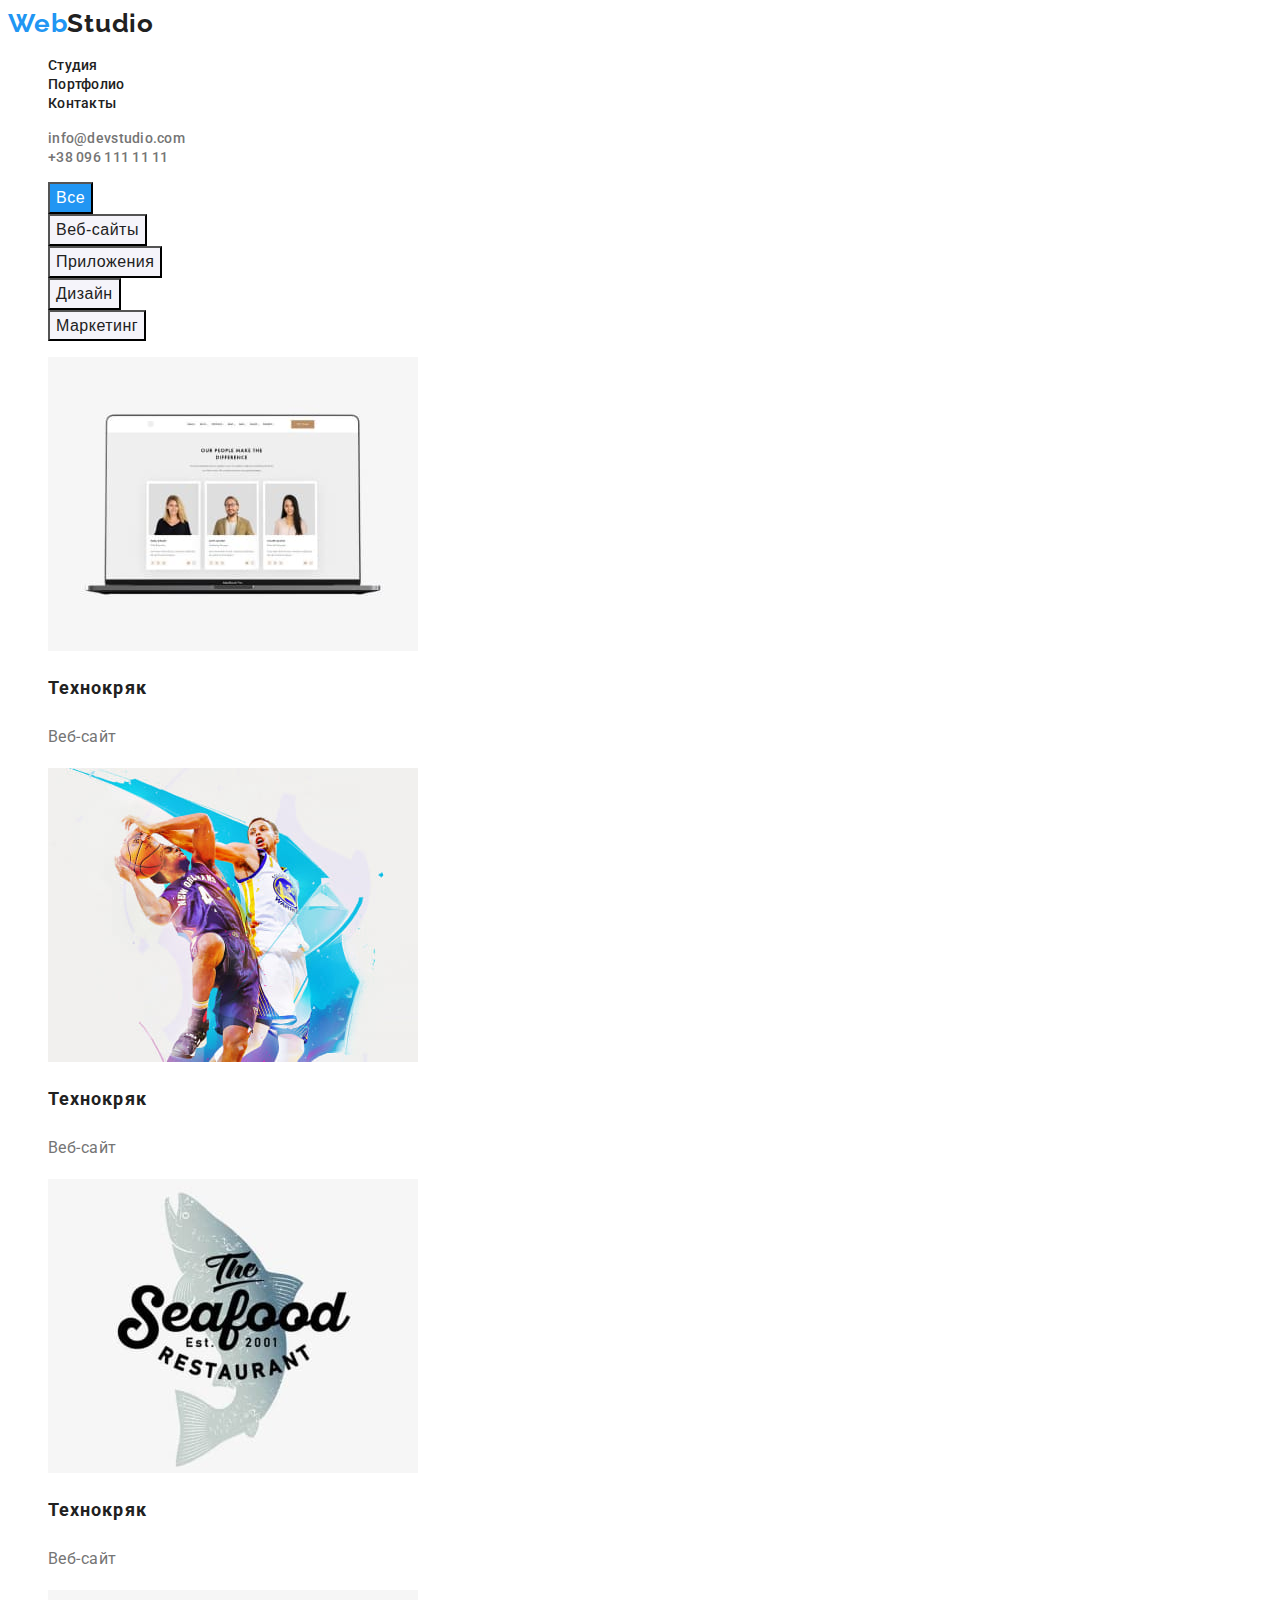
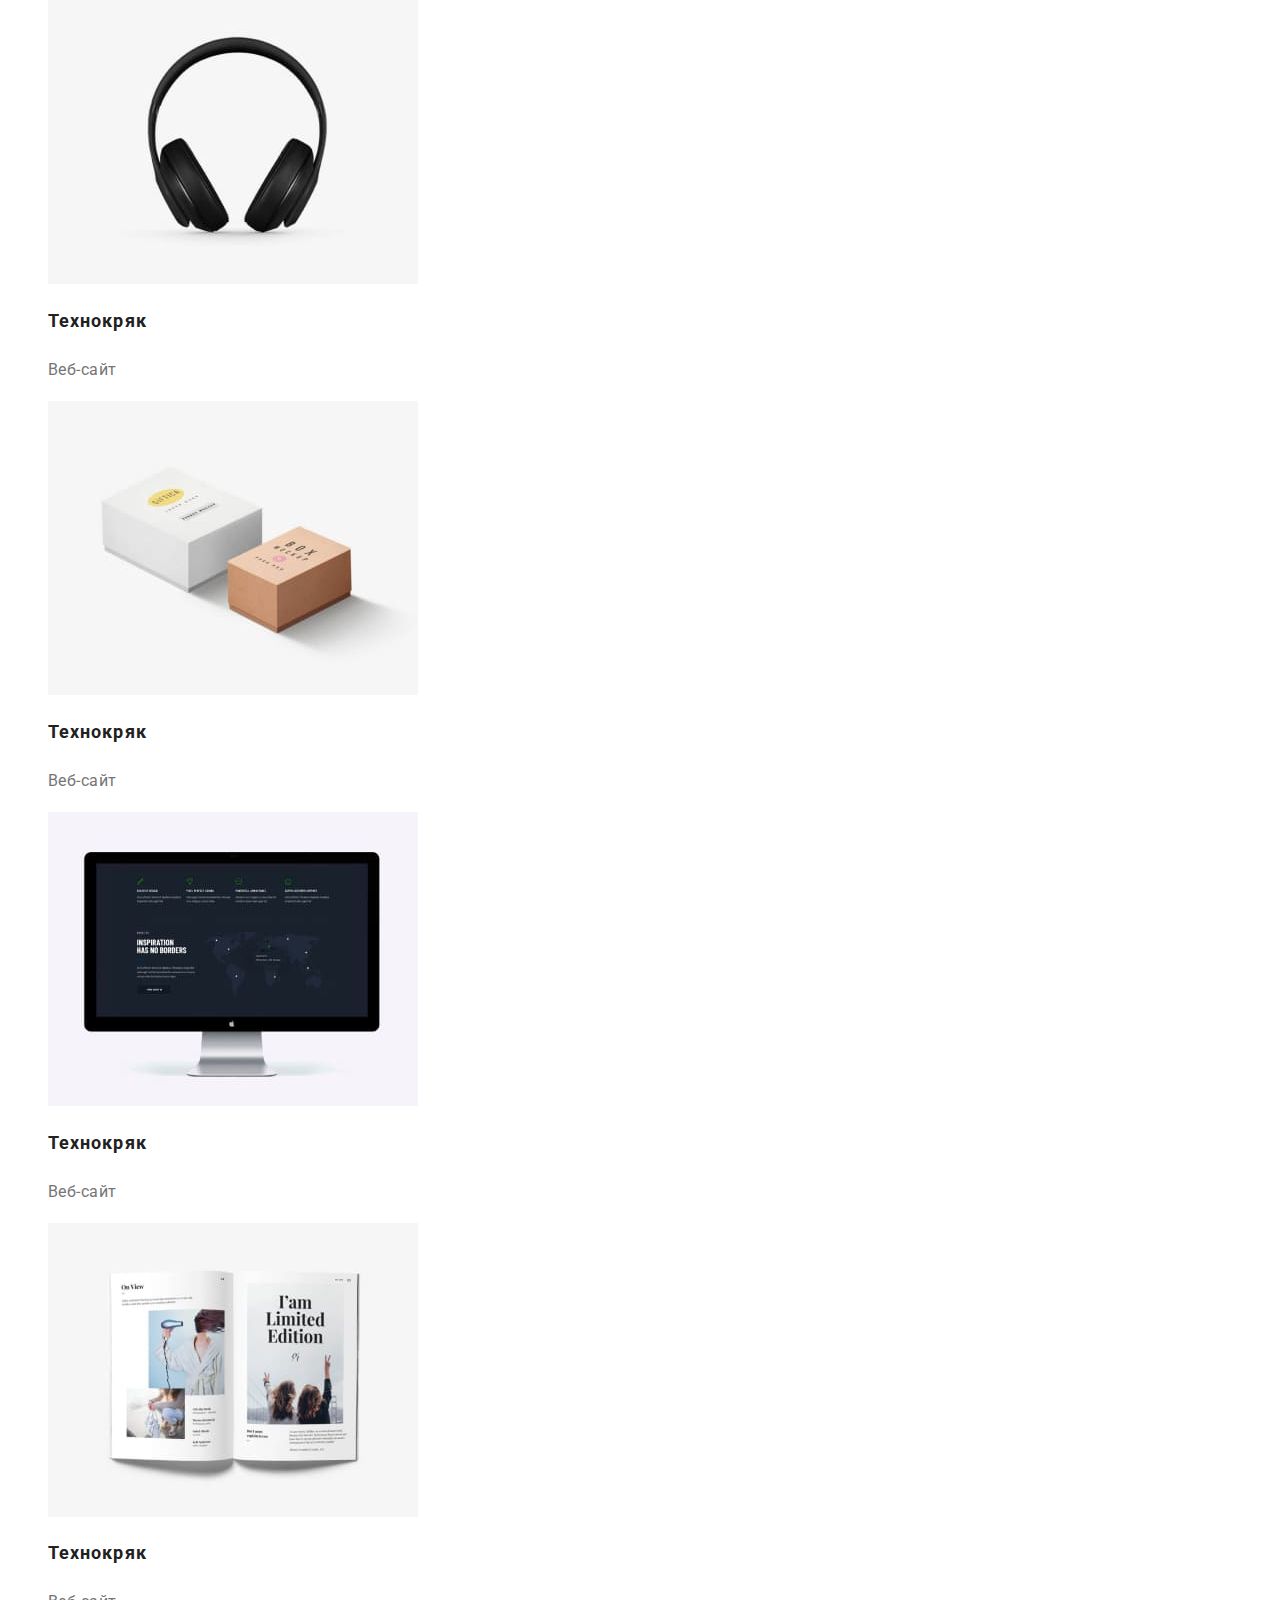
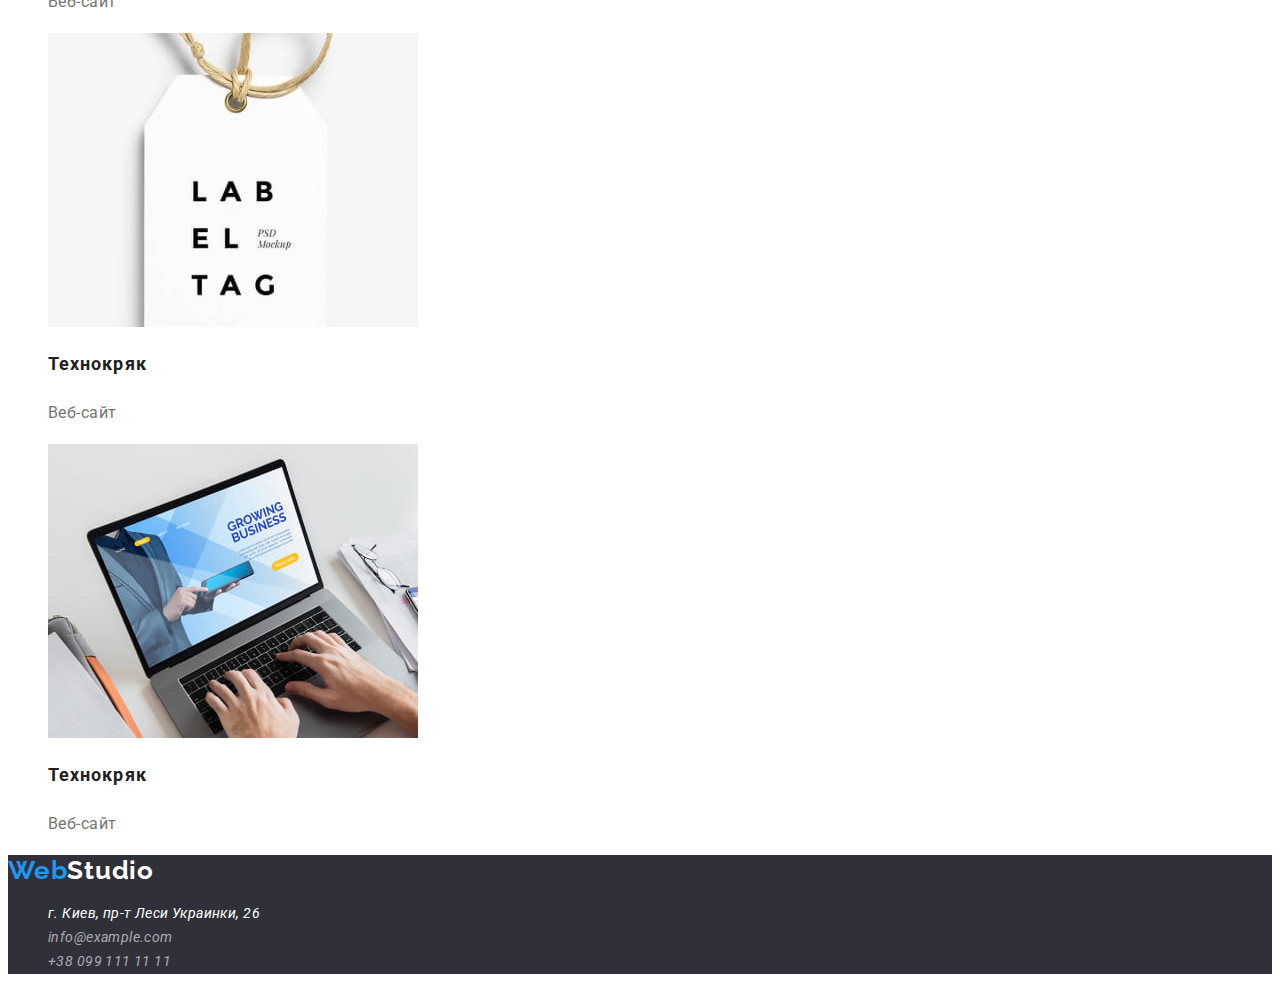
==== portfolio.html @ 393fe4b4 "Второе дз - 1 вариант" ====
<!DOCTYPE html>
<html lang="en">

<head>
   <meta charset="UTF-8">
   <meta http-equiv="X-UA-Compatible" content="IE=edge">
   <meta name="viewport" content="width=device-width, initial-scale=1.0">
   <link rel="stylesheet" href="./css/styles.css">
   <link rel="preconnect" href="https://fonts.googleapis.com">
   <link rel="preconnect" href="https://fonts.gstatic.com" crossorigin>
   <link
      href="https://fonts.googleapis.com/css2?family=Raleway:wght@700&family=Roboto:wght@400;500;700;900&family=Zen+Antique&display=swap"
      rel="stylesheet">
   <title>Goit дз №2</title>
</head>

<body>
   <header class="main-header">
      <a href="#" class="header-logo link">Web<span class="header-logo-studio">Studio</span></a>
      <nav class="header-nav">
         <ul class="list">
            <li>
               <a href="./index.html" class="header-nav-link link">Студия</a>
            </li>
            <li>
               <a href="./portfolio.html" class="header-nav-link link">Портфолио</a>
            </li>
            <li>
               <a href="#" class="header-nav-link link">Контакты</a>
            </li>
         </ul>
      </nav>
      <ul class="list">
         <li>
            <a href="mailto:info@devstudio.com" class="header-contact-link link">info@devstudio.com</a>
         </li>
         <li>
            <a href="tel:+380961111111" class="header-contact-link link">+38 096 111 11 11</a>
         </li>
      </ul>
   </header>
   <main>
      <section class="portfolio">
         <h1 class="visually-hidden">Портфолио выполненных работ</h1>
         <ul class="portfolio-nav list">
            <li>
               <button type="button" class="portfolio-nav-button active">Все</button>
            </li>
            <li>
               <button type="button" class="portfolio-nav-button">Веб-сайты</button>
            </li>
            <li>
               <button type="button" class="portfolio-nav-button">Приложения</button>
            </li>
            <li>
               <button type="button" class="portfolio-nav-button">Дизайн</button>
            </li>
            <li>
               <button type="button" class="portfolio-nav-button">Маркетинг</button>
            </li>
         </ul>
         <ul class="portfolio-list list">
            <li class="portfolio-item">
               <img src="images/portfolio_image_1.jpg" class="portfolio-image" alt="" width="370" height="294">
               <h2 class="portfolio-item-header">Технокряк</h2>
               <p class="portfolio-item-text">Веб-сайт</p>
            </li>
            <li class="portfolio-item">
               <img src="images/portfolio_image_2.jpg" class="portfolio-image" alt="" width="370" height="294">
               <h2 class="portfolio-item-header">Технокряк</h2>
               <p class="portfolio-item-text">Веб-сайт</p>
            </li>
            <li class="portfolio-item">
               <img src="images/portfolio_image_3.jpg" class="portfolio-image" alt="" width="370" height="294">
               <h2 class="portfolio-item-header">Технокряк</h2>
               <p class="portfolio-item-text">Веб-сайт</p>
            </li>
            <li class="portfolio-item">
               <img src="images/portfolio_image_4.jpg" class="portfolio-image" alt="" width="370" height="294">
               <h2 class="portfolio-item-header">Технокряк</h2>
               <p class="portfolio-item-text">Веб-сайт</p>
            </li>
            <li class="portfolio-item">
               <img src="images/portfolio_image_5.jpg" class="portfolio-image" alt="" width="370" height="294">
               <h2 class="portfolio-item-header">Технокряк</h2>
               <p class="portfolio-item-text">Веб-сайт</p>
            </li>
            <li class="portfolio-item">
               <img src="images/portfolio_image_6.jpg" class="portfolio-image" alt="" width="370" height="294">
               <h2 class="portfolio-item-header">Технокряк</h2>
               <p class="portfolio-item-text">Веб-сайт</p>
            </li>
            <li class="portfolio-item">
               <img src="images/portfolio_image_7.jpg" class="portfolio-image" alt="" width="370" height="294">
               <h2 class="portfolio-item-header">Технокряк</h2>
               <p class="portfolio-item-text">Веб-сайт</p>
            </li>
            <li class="portfolio-item">
               <img src="images/portfolio_image_8.jpg" class="portfolio-image" alt="" width="370" height="294">
               <h2 class="portfolio-item-header">Технокряк</h2>
               <p class="portfolio-item-text">Веб-сайт</p>
            </li>
            <li class="portfolio-item">
               <img src="images/portfolio_image_9.jpg" class="portfolio-image" alt="" width="370" height="294">
               <h2 class="portfolio-item-header">Технокряк</h2>
               <p class="portfolio-item-text">Веб-сайт</p>
            </li>
         </ul>
      </section>
   </main>
   <footer class="footer">
      <a href="#" class="link footer-logo">Web<span class="footer-logo-studio">Studio</span></a>
      <address class="footer-adres">
         <ul class="list">
            <li class="footer-adres-item">
               <a href="https://goo.gl/maps/wdXm3B6LtDU9Rzfq5" class="footer-item-local link" target="_blank"
                  rel="noreferrer noopener">г. Киев, пр-т
                  Леси Украинки, 26</a>
            </li>
            <li>
               <a href="mailto:info@example.com" class="footer-adres-link link">info@example.com</a>
            </li>
            <li>
               <a href="tel:+380991111111" class="footer-adres-link link">+38 099 111 11 11</a>
            </li>
         </ul>
      </address>
   </footer>
</body>

</html>
---- css/styles.css ----
:root {
   --main-color-text: #212121;
   --second-color-text: #757575;
   --third-color-text: #FFFFFF;
   --accent-color-text:  #2196F3;
   --fourth-color-text: rgba(255, 255, 255, 0.6);

   --main-btn: #F5F4FA;
   --accent-btn: #2196F3;
}
body {
   font-family: Roboto, sans-serif;
}
.list {
   list-style-type: none;
}
.link {
   text-decoration: none;
}
.visually-hidden {
   position: absolute;
   white-space: nowrap;
   width: 1px;
   height: 1px;
   overflow: hidden;
   border: 0;
   padding: 0;
   clip: rect(0 0 0 0);
   clip-path: inset(50%);
   margin: -1px;
}

/*-----------------------SYSTEM---------------------------------*/
.section-title {
   font-weight: 700;
   font-size: 36px;
   line-height: 1.16;
   text-align: center;
   letter-spacing: 0.03em;
   color: var(--main-color-text);
}

/*-----------------------HEADER---------------------------------*/

.header-logo {
   font-family: Raleway, sans-serif;
   font-weight: bold;
   font-size: 26px;
   line-height: 1.19;
   letter-spacing: 0.03em;
   color: var(--accent-color-text);
}
.header-logo:hover,
.header-logo:focus {
   color: var(--second-color-text);
}
.header-logo-studio {
   color: var(--main-color-text);
}
.header-nav-link {
   font-weight: 500;
   font-size: 14px;
   line-height: 1.14;
   letter-spacing: 0.02em;
   color: var(--main-color-text);
}
.header-nav-link:hover,
.header-nav-link:focus {
   color: var(--accent-color-text);
}
.header-contact-link {
   font-weight: 500;
   font-size: 14px;
   line-height: 1.14;
   letter-spacing: 0.02em;
   color: var(--second-color-text);
}
.header-contact-link:hover, 
.header-contact-link:focus {
   color: var(--accent-color-text);
}

/*-----------------------HERO---------------------------------*/

.hero {
   background: #2F303A;
}
.hero-title {
   font-weight: 900;
   font-size: 44px;
   line-height: 1.36;
   text-align: center;
   letter-spacing: 0.06em;
   text-transform: uppercase;
   color: var(--third-color-text);
}
.hero-btn {
   font-weight: 700;
   font-size: 16px;
   line-height: 1.87;
   text-align: center;
   letter-spacing: 0.06em;
   color: var(--third-color-text);
}
.hero-btn:hover, 
.hero-btn:focus {
   color: var(--accent-color-text);
}


/*-----------------------ADDVANTAGES---------------------------------*/

.advantages-item-title {
   font-weight: 700;
   font-size: 14px;
   line-height: 1.14;
   letter-spacing: 0.03em;
   text-transform: uppercase;
   color: var(--main-color-text);
}
.advantages-item-text {
   font-size: 14px;
   line-height: 1.71;
   letter-spacing: 0.03em;
   color: var(--second-color-text);
}

/*-----------------------TEAM---------------------------------*/

.team-item-header {
   font-weight: 500;
   font-size: 16px;
   line-height: 1.19;
   text-align: center;
   letter-spacing: 0.03em;
   color: var(--main-color-text);
}
.team-item-text {
   font-size: 16px;
   line-height: 1/19;
   text-align: center;
   letter-spacing: 0.03em;
   color: var(--second-color-text);
}

/*-----------------------FOOTER---------------------------------*/
.footer{ 
   background: #2F303A;
}
.footer-logo {
   font-family: Raleway, sans-serif;
   font-weight: 700;
   font-size: 26px;
   line-height: 1.19;
   letter-spacing: 0.03em;
   color: var(--accent-color-text);
}
.footer-logo:hover,
.footer-logo:focus {
   color: var(--second-color-text);
}
.footer-logo-studio {
   color: var(--third-color-text);
}
.footer-item-local {
   font-size: 14px;
   line-height: 1.71;
   letter-spacing: 0.03em;
   color: var(--third-color-text);
}
.footer-item-local:hover, 
.footer-item-local:focus {
   color: var(--accent-color-text);
}
.footer-adres-link {
   font-size: 14px;
   line-height: 1.71;
   letter-spacing: 0.03em;
   color: var(--fourth-color-text);
}
.footer-adres-link:hover,
.footer-adres-link:focus {
   color: var(--accent-color-text);
}

/*-----------------------PORTFOLIO---------------------------------*/

.portfolio-nav-button {
   font-weight: 500;
   font-size: 16px;
   line-height: 1.62;
   text-align: center;
   letter-spacing: 0.03em;
   background: var(--main-btn);
   color: var(--main-color-text);
}
.portfolio-nav-button:hover,
.portfolio-nav-button:focus {
   color: var(--accent-color-text);
}
.portfolio-nav-button.active {
   color: var(--third-color-text);
   background: var(--accent-btn);
}
.portfolio-item-header {
   font-weight: 700;
   font-size: 18px;
   line-height: 2;
   letter-spacing: 0.06em;
   color: var(--main-color-text);
}
.portfolio-item-text {
   font-size: 16px;
   line-height: 1.87;
   letter-spacing: 0.03em;
   color: var(--second-color-text);
}
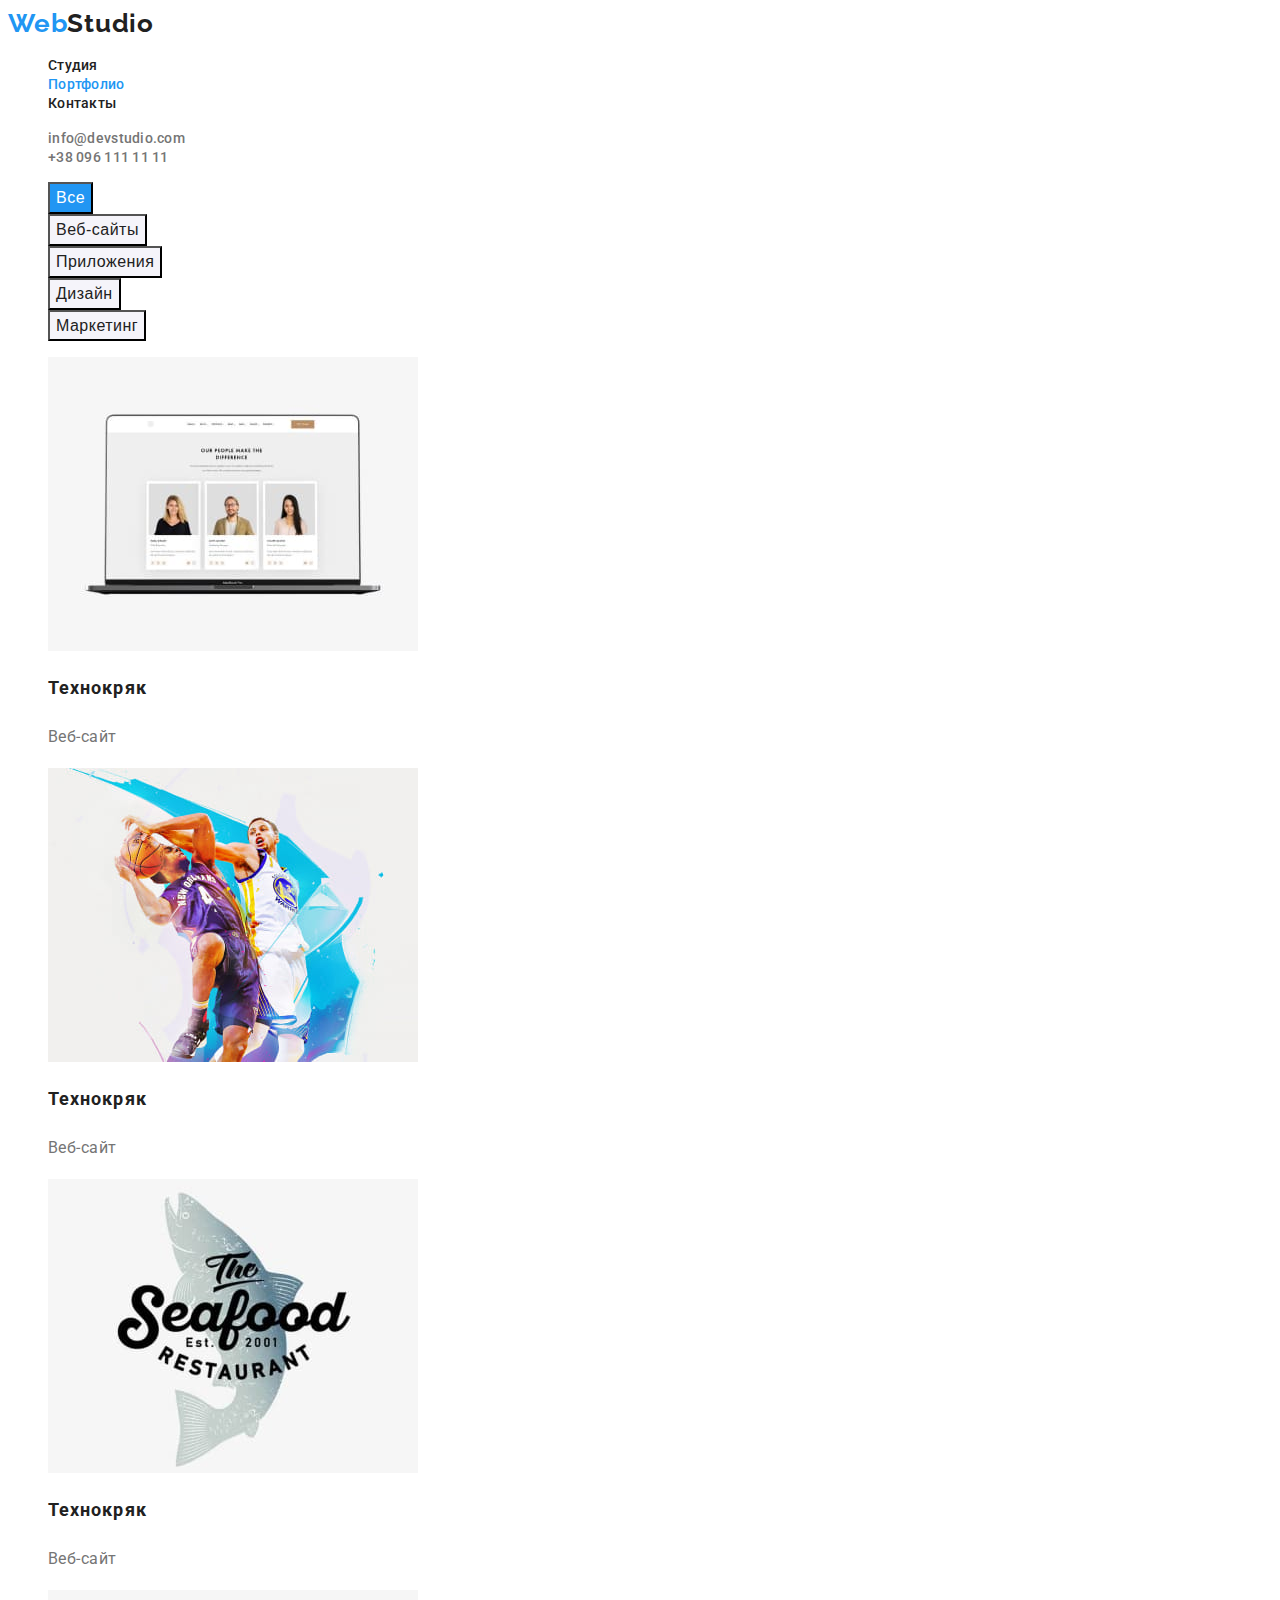
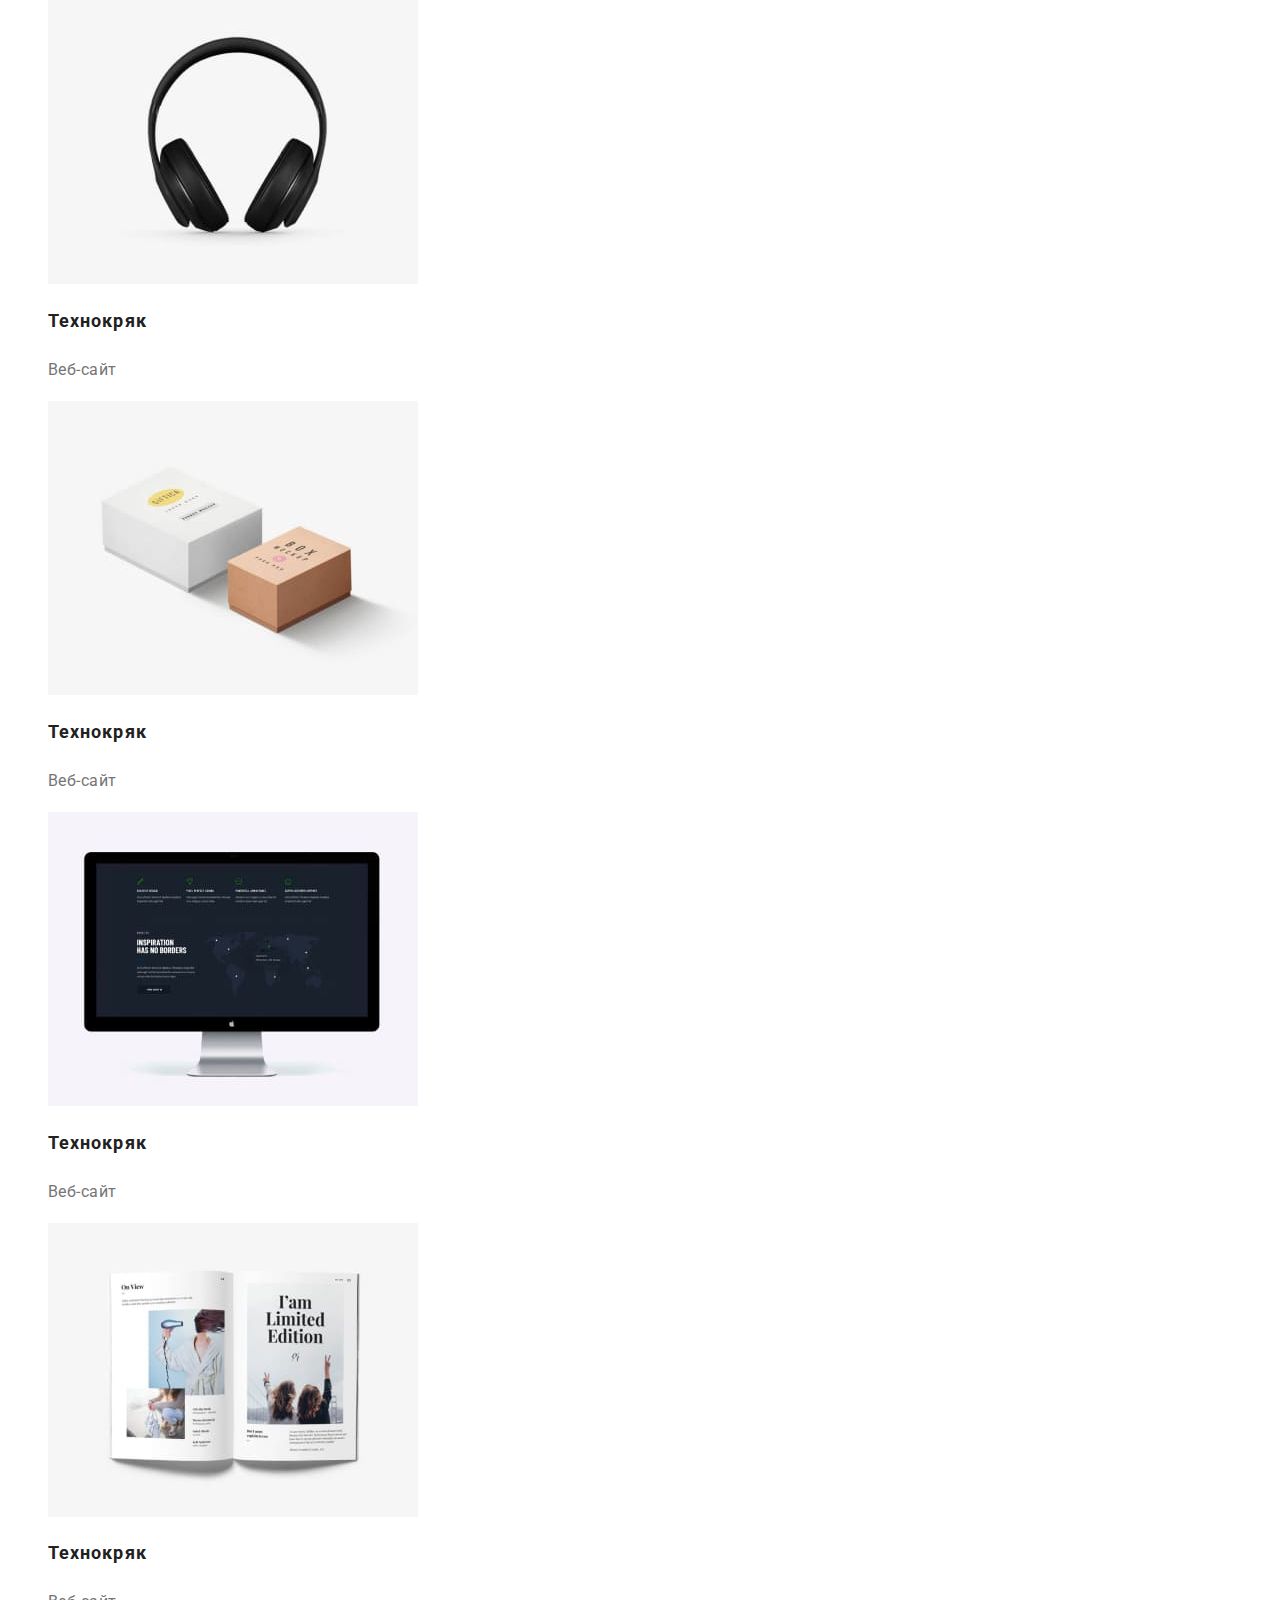
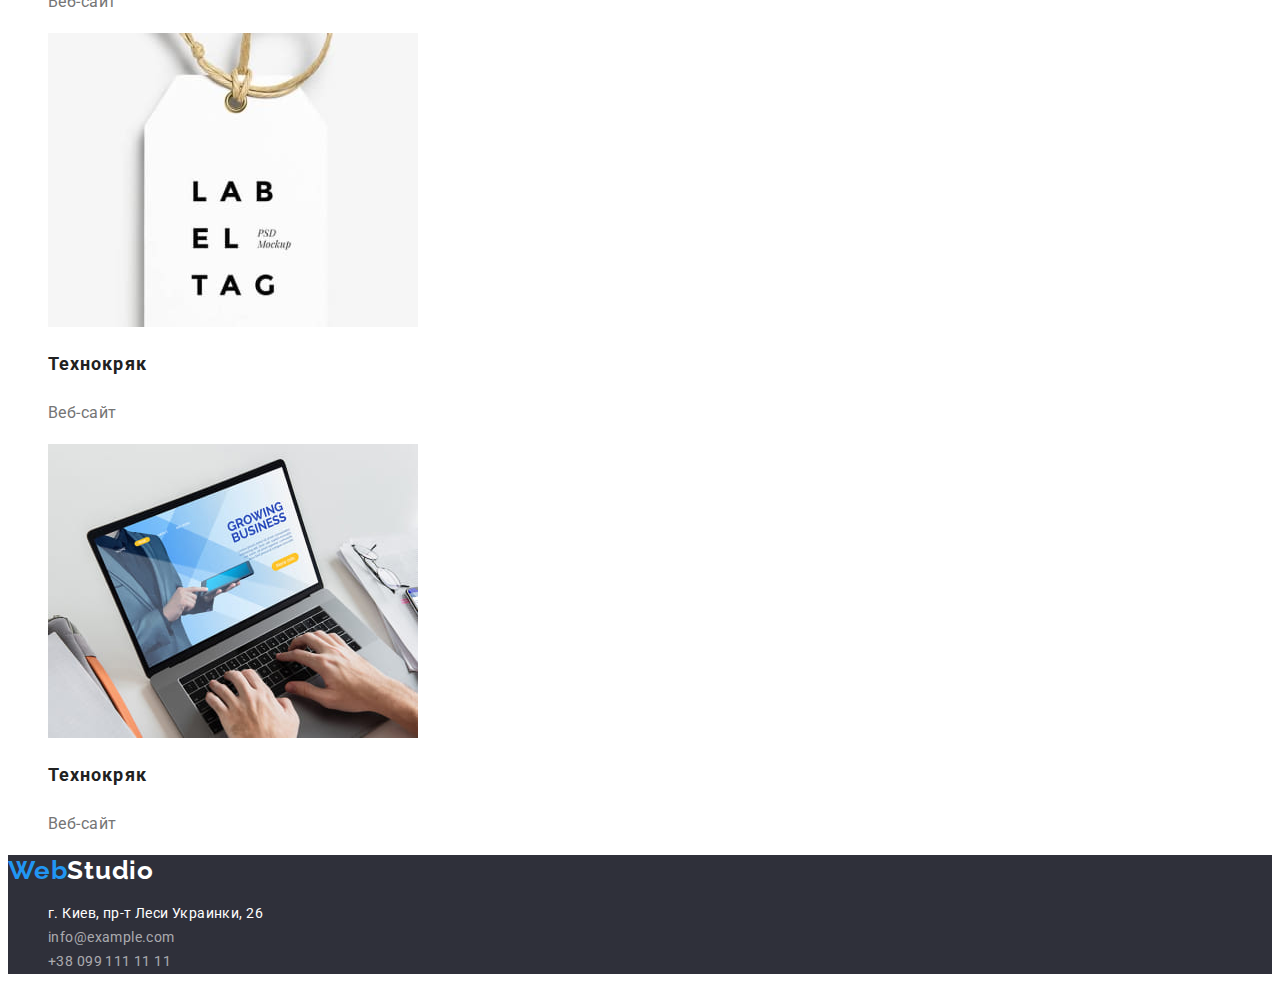
==== commit 02af41e4: "Исправления" ====
--- a/portfolio.html
+++ b/portfolio.html
@@ -5,12 +5,12 @@
    <meta charset="UTF-8">
    <meta http-equiv="X-UA-Compatible" content="IE=edge">
    <meta name="viewport" content="width=device-width, initial-scale=1.0">
-   <link rel="stylesheet" href="./css/styles.css">
    <link rel="preconnect" href="https://fonts.googleapis.com">
    <link rel="preconnect" href="https://fonts.gstatic.com" crossorigin>
    <link
       href="https://fonts.googleapis.com/css2?family=Raleway:wght@700&family=Roboto:wght@400;500;700;900&family=Zen+Antique&display=swap"
       rel="stylesheet">
+   <link rel="stylesheet" href="./css/styles.css">
    <title>Goit дз №2</title>
 </head>
 
@@ -20,10 +20,10 @@
       <nav class="header-nav">
          <ul class="list">
             <li>
-               <a href="./index.html" class="header-nav-link link">Студия</a>
+               <a href="./index.html" class="header-nav-link link ">Студия</a>
             </li>
             <li>
-               <a href="./portfolio.html" class="header-nav-link link">Портфолио</a>
+               <a href="./portfolio.html" class="header-nav-link link current">Портфолио</a>
             </li>
             <li>
                <a href="#" class="header-nav-link link">Контакты</a>
--- a/css/styles.css
+++ b/css/styles.css
@@ -44,7 +44,7 @@
 
 .header-logo {
    font-family: Raleway, sans-serif;
-   font-weight: bold;
+   font-weight: 700;
    font-size: 26px;
    line-height: 1.19;
    letter-spacing: 0.03em;
@@ -65,7 +65,8 @@
    color: var(--main-color-text);
 }
 .header-nav-link:hover,
-.header-nav-link:focus {
+.header-nav-link:focus,
+.header-nav-link.current {
    color: var(--accent-color-text);
 }
 .header-contact-link {
@@ -100,11 +101,16 @@
    line-height: 1.87;
    text-align: center;
    letter-spacing: 0.06em;
+   cursor: pointer;
+   background: var(--accent-btn);
+   box-shadow: 0px 4px 4px rgba(0, 0, 0, 0.15);
+   border-radius: 4px;
    color: var(--third-color-text);
 }
 .hero-btn:hover, 
 .hero-btn:focus {
    color: var(--accent-color-text);
+   background: var(--main-btn);
 }
 
 
@@ -137,7 +143,7 @@
 }
 .team-item-text {
    font-size: 16px;
-   line-height: 1/19;
+   line-height: 1.19;
    text-align: center;
    letter-spacing: 0.03em;
    color: var(--second-color-text);
@@ -172,6 +178,9 @@
 .footer-item-local:focus {
    color: var(--accent-color-text);
 }
+.footer-adres {
+   font-style: normal;
+}
 .footer-adres-link {
    font-size: 14px;
    line-height: 1.71;
@@ -186,19 +195,20 @@
 /*-----------------------PORTFOLIO---------------------------------*/
 
 .portfolio-nav-button {
+   font-style: inherit;
    font-weight: 500;
    font-size: 16px;
    line-height: 1.62;
    text-align: center;
+   cursor: pointer;
    letter-spacing: 0.03em;
    background: var(--main-btn);
    color: var(--main-color-text);
 }
+
+.portfolio-nav-button.active,
 .portfolio-nav-button:hover,
 .portfolio-nav-button:focus {
-   color: var(--accent-color-text);
-}
-.portfolio-nav-button.active {
    color: var(--third-color-text);
    background: var(--accent-btn);
 }
